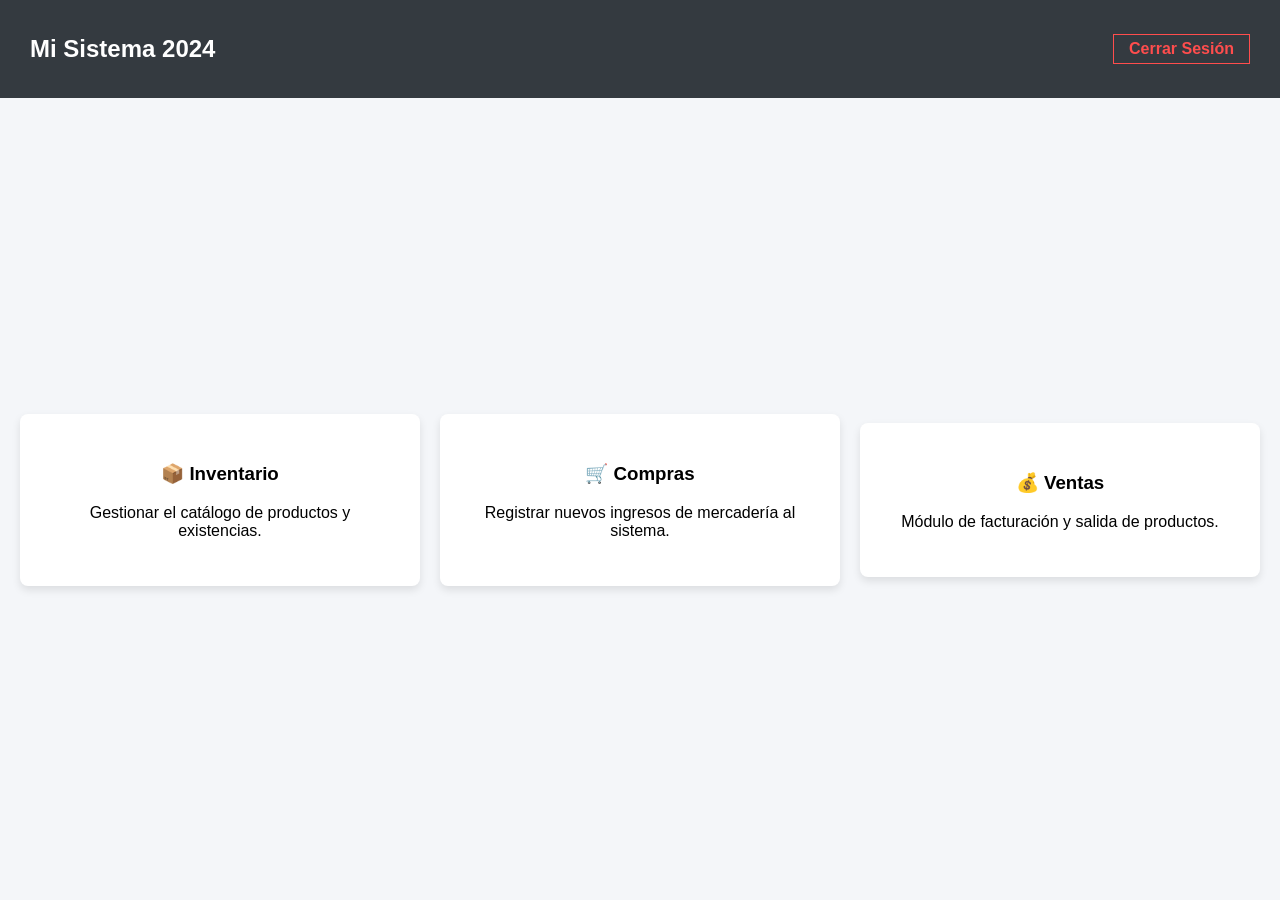
==== dashboard.html @ ad40b2dd "Cambio titulo en rama" ====
<!DOCTYPE html>
<html lang="es">
<head>
<meta charset="UTF-8">
<title>Dashboard - Sistema de Inventario</title>
<link rel="stylesheet" href="style.css">
</head>
<body>
<!-- Barra de navegación superior (Navbar) -->
<nav class="navbar">
<h2>Mi Sistema 2024</h2>
<a href="index.html" class="btn-salir">Cerrar Sesión</a>
</nav>
<!-- Menú de módulos del sistema usando flexbox -->
<div class="dashboard-menu">
<div class="tarjeta-modulo">
<h3>📦 Inventario</h3>
<p>Gestionar el catálogo de productos y existencias.</p>
</div>
<div class="tarjeta-modulo">
<h3>🛒 Compras</h3>
<p>Registrar nuevos ingresos de mercadería al sistema.</p>
</div>
<div class="tarjeta-modulo">
<h3>💰 Ventas</h3>
<p>Módulo de facturación y salida de productos.</p>
</div>
</div>
</body>
</html>
---- style.css ----
/* Centrar el contenido en la pantalla */
body {
font-family: Arial, sans-serif;
background-color: #f4f6f9;
display: flex;
justify-content: center;
align-items: center;
height: 100vh;
margin: 0;
}
/* Estilo de la tarjeta blanca del formulario */
.login-container {
background-color: white;
padding: 30px;
border-radius: 8px;
box-shadow: 0 4px 8px rgba(0,0,0,0.1);
width: 300px;
}

/* Diseño de las cajas de texto */
input {
width: 100%;
padding: 10px;
margin-top: 5px;
border: 1px solid #ccc;
border-radius: 4px;
box-sizing: border-box;

}

/* Diseño del botón de ingreso */
button {
width: 100%;
padding: 10px;
background-color: #007bff;
color: white;
border: none;
border-radius: 4px;
cursor: pointer;
font-weight: bold;
margin-top: 15px;
}

button:hover {
background-color: #0056b3;
}

/* =========================================
Estilos para el Dashboard Principal
========================================= */
/* Barra de navegación superior */
.navbar {
background-color: #343a40;
color: white;
padding: 15px 30px;
display: flex;
justify-content: space-between;
align-items: center;
width: 100%;
position: fixed; /* Mantiene la barra siempre arriba */
top: 0;
box-sizing: border-box;
}
.btn-salir {
color: #ff4d4d;
text-decoration: none;
font-weight: bold;
border: 1px solid #ff4d4d;
padding: 5px 15px;}
border-radius: 4px;

.btn-salir:hover {
background-color: #ff4d4d;
color: white;
}
/* Contenedor de las tarjetas de módulos */
.dashboard-menu {
display: flex;
justify-content: space-around;
align-items: center;
margin-top: 100px; /* Evita que la navbar cubra el contenido */
padding: 20px;
gap: 20px;
}
/* Diseño individual de cada tarjeta */
.tarjeta-modulo {
background-color: white;
padding: 30px;
border-radius: 8px;
box-shadow: 0 4px 8px rgba(0,0,0,0.1);
width: 30%;
text-align: center;
cursor: pointer;
transition: transform 0.3s ease; /* Animación suave */
}
/* Efecto al pasar el mouse sobre la tarjeta */
.tarjeta-modulo:hover {
transform: translateY(-10px);
box-shadow: 0 8px 16px rgba(0,0,0,0.2);
}
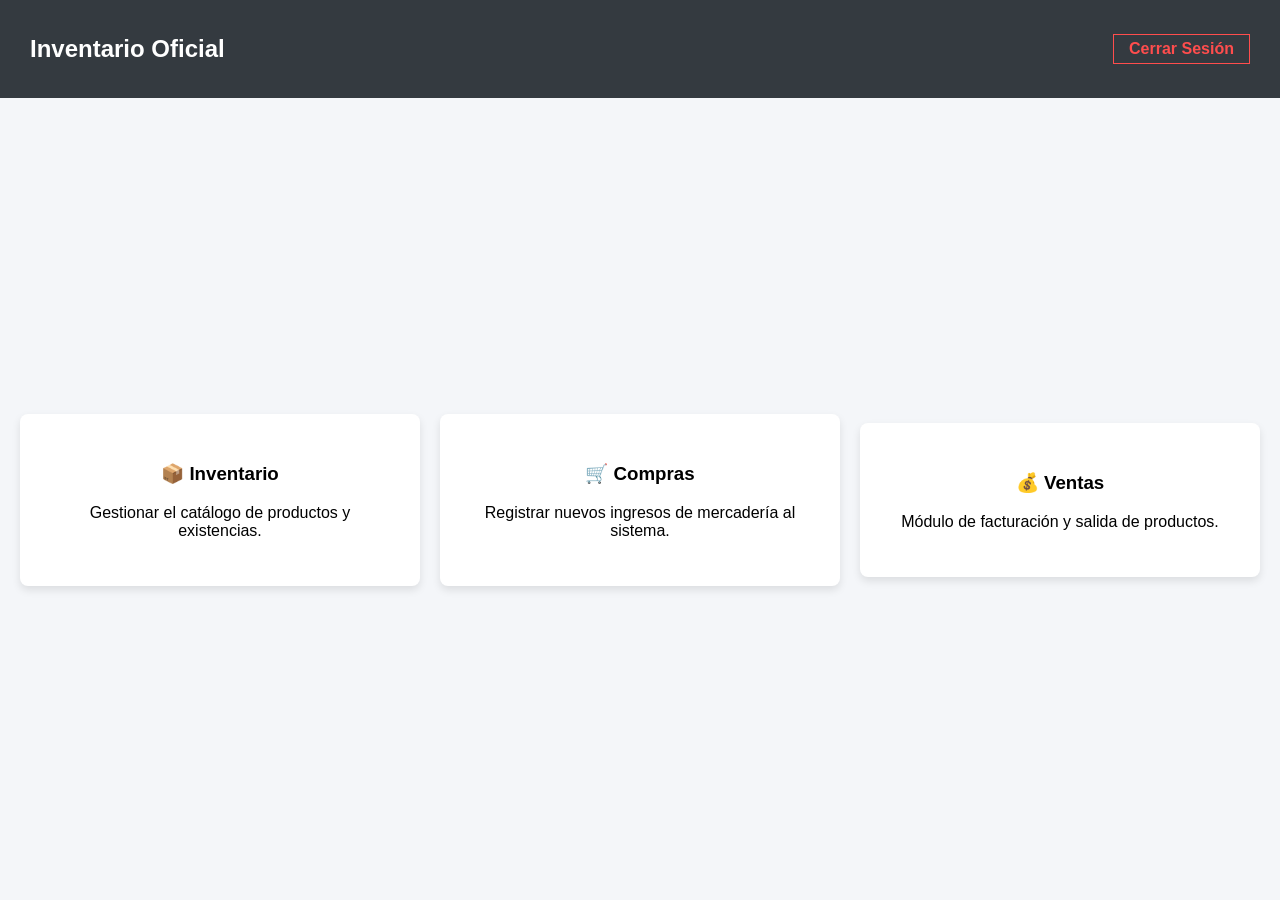
==== commit 78c5a073: "Cambio titulo en main" ====
--- a/dashboard.html
+++ b/dashboard.html
@@ -8,7 +8,7 @@
 <body>
 <!-- Barra de navegación superior (Navbar) -->
 <nav class="navbar">
-<h2>Mi Sistema 2024</h2>
+<h2>Inventario Oficial</h2>
 <a href="index.html" class="btn-salir">Cerrar Sesión</a>
 </nav>
 <!-- Menú de módulos del sistema usando flexbox -->
